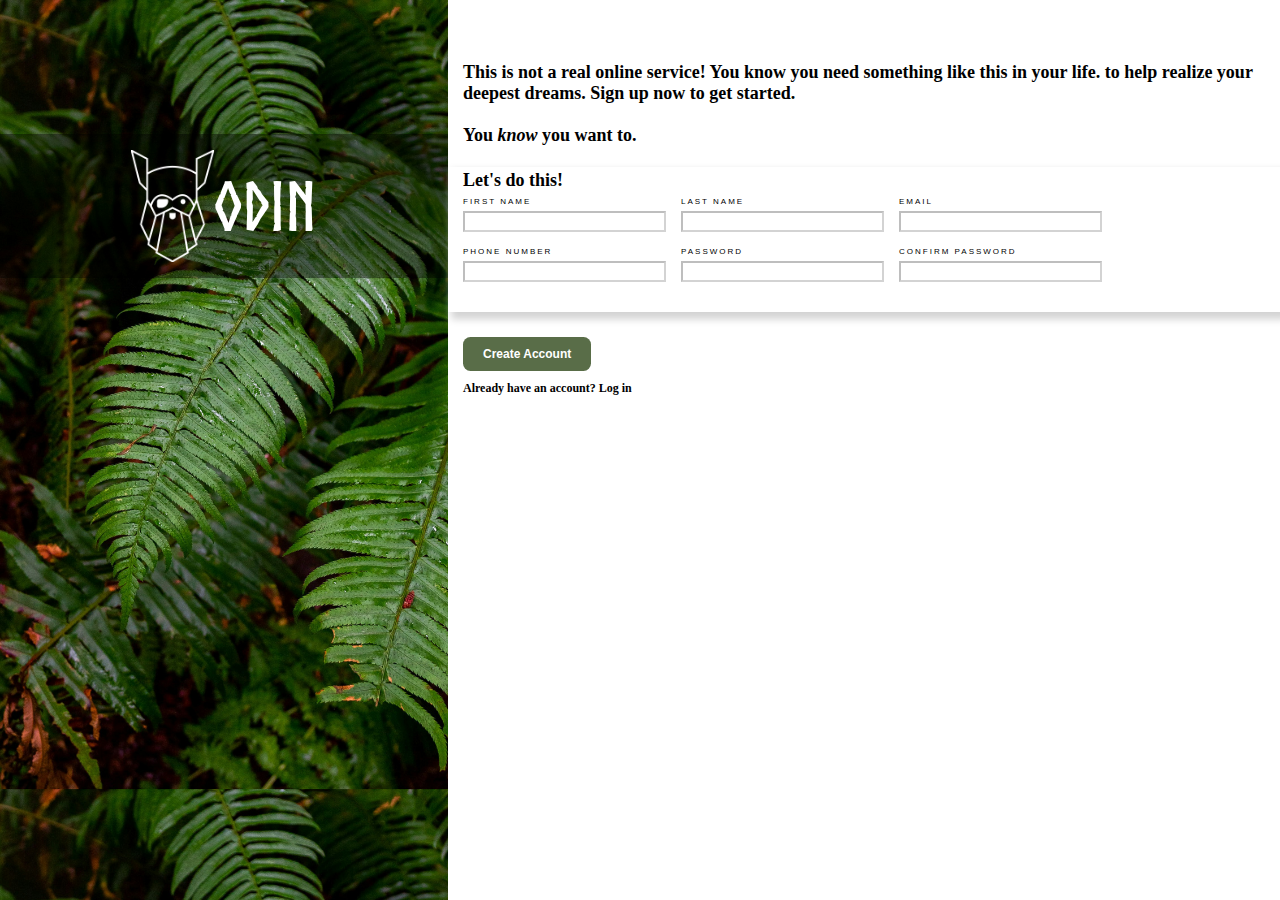
==== index.html @ 51f557ed "Created the layout, next commmit will  add  indicators on whether the forms fields are required and " ====
<!DOCTYPE html>
<html lang="en">
<head>
    <meta charset="UTF-8">
    <meta name="viewport" content="width=device-width, initial-scale=1.0">
    <title>Odin Scam Sign-Up</title>
    <link rel="stylesheet" href="index.css">
</head>
<body>
    <aside>
        <div id="logo">
            <img src="./Assets/Odin logo.png">
            ODIN
        </div>
        </img>
    </aside>
    <div class="wrapper">
        <h3>
            This is not a real online service!
            You know you need something like this in your life.
            to help realize your deepest dreams.
            Sign up now to get started.<br><br>
            You <em>know</em> you want to.
        </h3>
        <form>
            <fieldset>
                <legend>Let's do this!</legend>
                <div class="container">
                    <div class="sub-container">
                        <label for="fname">FIRST NAME</label>
                        <input id="fname" type="text" required>
                    </div>
                    <div class="sub-container">
                        <label for="lname">LAST NAME</label>
                        <input id="lname" type="text" required>
                    </div>
                    <div class="sub-container">
                        <label for="email">EMAIL</label>
                        <input id="email" type="email">
                    </div>
                    <div class="sub-container">
                        <label for="phoneNum">PHONE NUMBER</label>
                        <input id="phoneNum" type="tel">
                    </div>
                    <div class="sub-container">
                        <label for="pass">PASSWORD</label>
                        <input id="pass" type="password" required>
                    </div>
                    <div class="sub-container">
                        <label for="confPass">CONFIRM PASSWORD</label>
                        <input id="confPass" type="password" required>
                    </div>
                </div>
            </fieldset>
            <button type="submit">Create Account</button>
            <p>Already have an account? <a href="">Log in</a></p>
        </form>
    </div>
</body>
</html>
---- index.css ----
@font-face {
    font-family: 'Norse';
    src: url('./Assets/Fonts/norse-bold-webfont.woff2') format('woff2'),
         url('./Assets/Fonts/norse-bold-webfont.woff') format('woff');
    font-weight: normal;
    font-style: normal;

}

*, *::after, *::before {
    margin: 0;
    padding: 0;
    box-sizing: border-box;
    font-weight: 800;
}


body {
    display: flex;
    width: 100%;
    min-height: 100vh;
}

aside {
    width: 35%;
    min-height: 100%;
    background-image: url(./Assets/halie-west-25xggax4bSA-unsplash.jpg) ;
    background-size: 117.5%;
}

img {
    width: 20%;
}

h3 {
    font-size: 18px;
    margin: 7.5% 0 2.5% 0;
    padding-left: 15px;
}

p {
    font-size: 12px;
    margin-left: 15px;
}

a {
    text-decoration: none;
    color: black;
}

fieldset {
    position: relative;
    border: none;
    box-shadow: lightgrey 5px 5px 7.5px 2.5px;
    padding: 15px
}

legend {
    position: absolute;
    top: 0;
    margin-top: 2.5px;
    font-size: 18px;
}

label {
    display: block;
    font: 8px sans-serif;
    letter-spacing: 2px;
}

input {
    display: block;
    font: 15px sans-serif;
    border-color: rgba(0, 0, 0, 0.25)
}

button {
    padding: 10px 20px;
    margin: 25px 15px 10px 15px;
    background: #596D48;
    font:12px sans-serif;
    color: white;
    border-radius: 7.5px;
    border: none;
    font-weight: 600;
    cursor: pointer;
}

.sub-container {
    display: flex;
    flex-flow: column;
    gap: 5px;
}

.wrapper {
    
    width: 65%;
    min-height: 100%;
}

.container {
    display: flex;
    flex-flow: wrap;
    gap: 15px;
    width: 100%;
    margin: 15px 0;
}


#logo {
    display: flex;
    justify-content: center;
    align-items: center;
    padding: 16px;
    margin: 30% 0 0 0;
    font: 68px "Norse", sans-serif;
    color: white;
    background-color: rgba(0, 0 ,0 , 0.4)
}
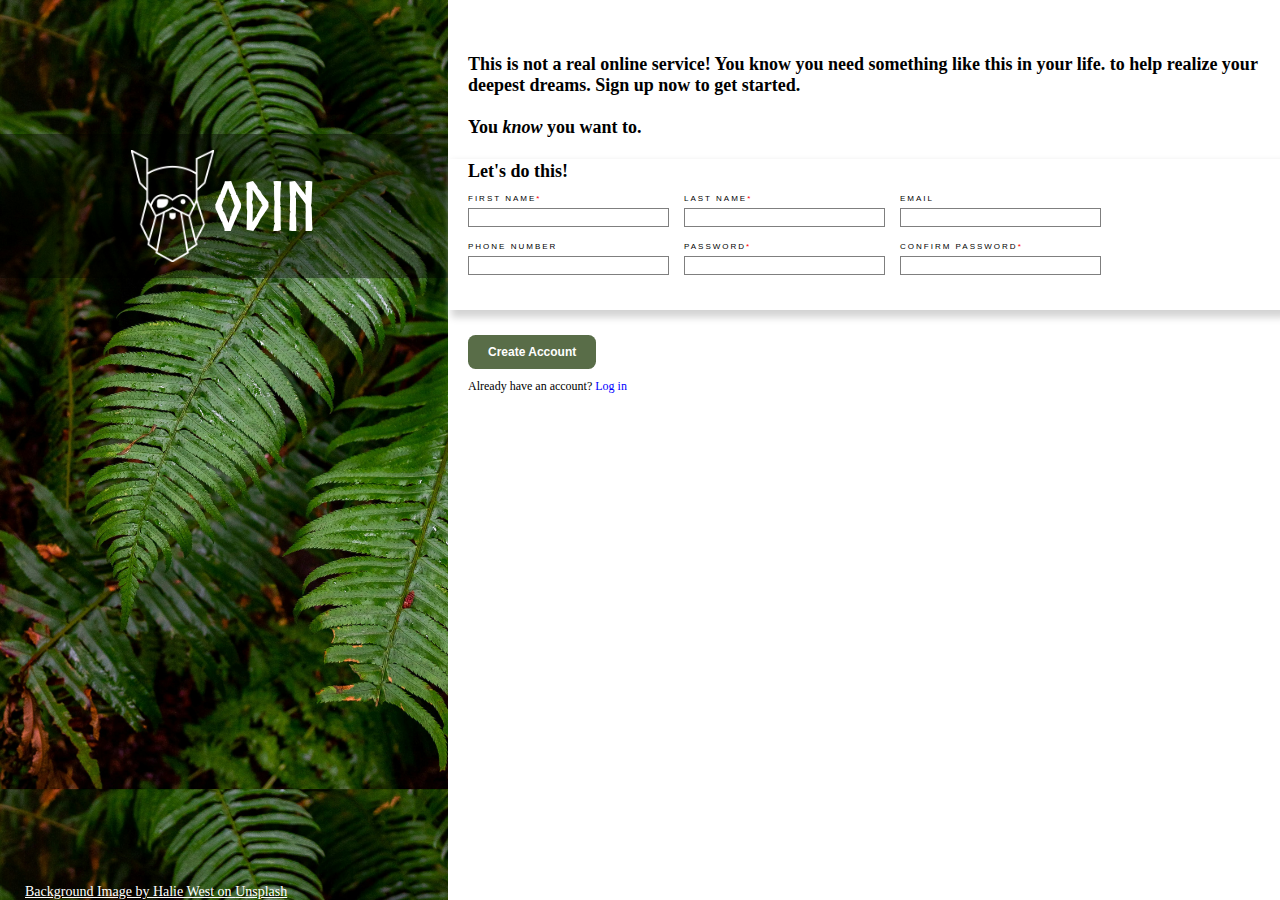
==== commit 323b8e1f: "Ditched the finished page idea, added visual for input validation, added a login page of mine as a r" ====
--- a/index.html
+++ b/index.html
@@ -12,9 +12,10 @@
             <img src="./Assets/Odin logo.png">
             ODIN
         </div>
-        </img>
+        <span id="credit">Background Image by Halie West on <a>Unsplash</a></span>
     </aside>
     <div class="wrapper">
+        <div class="content">
         <h3>
             This is not a real online service!
             You know you need something like this in your life.
@@ -27,11 +28,11 @@
                 <legend>Let's do this!</legend>
                 <div class="container">
                     <div class="sub-container">
-                        <label for="fname">FIRST NAME</label>
+                        <label for="fname">FIRST NAME<span class="required">*</span></label>
                         <input id="fname" type="text" required>
                     </div>
                     <div class="sub-container">
-                        <label for="lname">LAST NAME</label>
+                        <label for="lname">LAST NAME<span class="required">*</span></label>
                         <input id="lname" type="text" required>
                     </div>
                     <div class="sub-container">
@@ -43,18 +44,21 @@
                         <input id="phoneNum" type="tel">
                     </div>
                     <div class="sub-container">
-                        <label for="pass">PASSWORD</label>
+                        <label for="pass">PASSWORD<span class="required">*</span></label>
                         <input id="pass" type="password" required>
                     </div>
                     <div class="sub-container">
-                        <label for="confPass">CONFIRM PASSWORD</label>
+                        <label for="confPass">CONFIRM PASSWORD<span class="required">*</span></label>
                         <input id="confPass" type="password" required>
                     </div>
                 </div>
             </fieldset>
             <button type="submit">Create Account</button>
-            <p>Already have an account? <a href="">Log in</a></p>
+            <p>Already have an account? <a id="logIn" href="login.html">Log in</a></p>
         </form>
+        </div>
     </div>
+    <script src="index.js">
+    </script>
 </body>
 </html>--- a/index.css
+++ b/index.css
@@ -4,14 +4,12 @@
          url('./Assets/Fonts/norse-bold-webfont.woff') format('woff');
     font-weight: normal;
     font-style: normal;
-
 }
 
 *, *::after, *::before {
     margin: 0;
     padding: 0;
     box-sizing: border-box;
-    font-weight: 800;
 }
 
 
@@ -34,32 +32,28 @@
 
 h3 {
     font-size: 18px;
-    margin: 7.5% 0 2.5% 0;
-    padding-left: 15px;
+    margin: 6.5% 0 2.5% 0;
+    padding: 0px 20px;
 }
 
 p {
     font-size: 12px;
-    margin-left: 15px;
-}
-
-a {
-    text-decoration: none;
-    color: black;
+    margin-left: 20px;
 }
 
 fieldset {
     position: relative;
     border: none;
     box-shadow: lightgrey 5px 5px 7.5px 2.5px;
-    padding: 15px
+    padding: 20px;
 }
 
 legend {
     position: absolute;
     top: 0;
-    margin-top: 2.5px;
+    margin-top: 2.5px; 
     font-size: 18px;
+    font-weight: 800;
 }
 
 label {
@@ -71,12 +65,28 @@
 input {
     display: block;
     font: 15px sans-serif;
-    border-color: rgba(0, 0, 0, 0.25)
+    border: 1px solid rgba(0, 0, 0, 0.5);
+}
+
+input:focus {
+    box-shadow:rgba(0,0,0,0.25) 0px 5px 7.5px 0px;
+}
+
+input:focus:valid { 
+    background: rgba(0,200,0,0.1);
+}
+
+input:focus:invalid {
+    background: rgba(255,0,0,0.1);
+}
+
+input:focus {
+    border: 0.1px solid rgba(0,0,1,0.1);
 }
 
 button {
     padding: 10px 20px;
-    margin: 25px 15px 10px 15px;
+    margin: 25px 15px 10px 20px;
     background: #596D48;
     font:12px sans-serif;
     color: white;
@@ -86,6 +96,10 @@
     cursor: pointer;
 }
 
+.required {
+    color: red;
+}
+
 .sub-container {
     display: flex;
     flex-flow: column;
@@ -93,7 +107,6 @@
 }
 
 .wrapper {
-    
     width: 65%;
     min-height: 100%;
 }
@@ -117,3 +130,17 @@
     color: white;
     background-color: rgba(0, 0 ,0 , 0.4)
 }
+
+#credit {
+    position: absolute;
+    bottom: 0;
+    color: white;
+    text-decoration: underline;
+    font-size: 14px;
+    margin-left: 25px;
+}
+
+#logIn {
+    text-decoration: none;
+    color: blue;
+}
